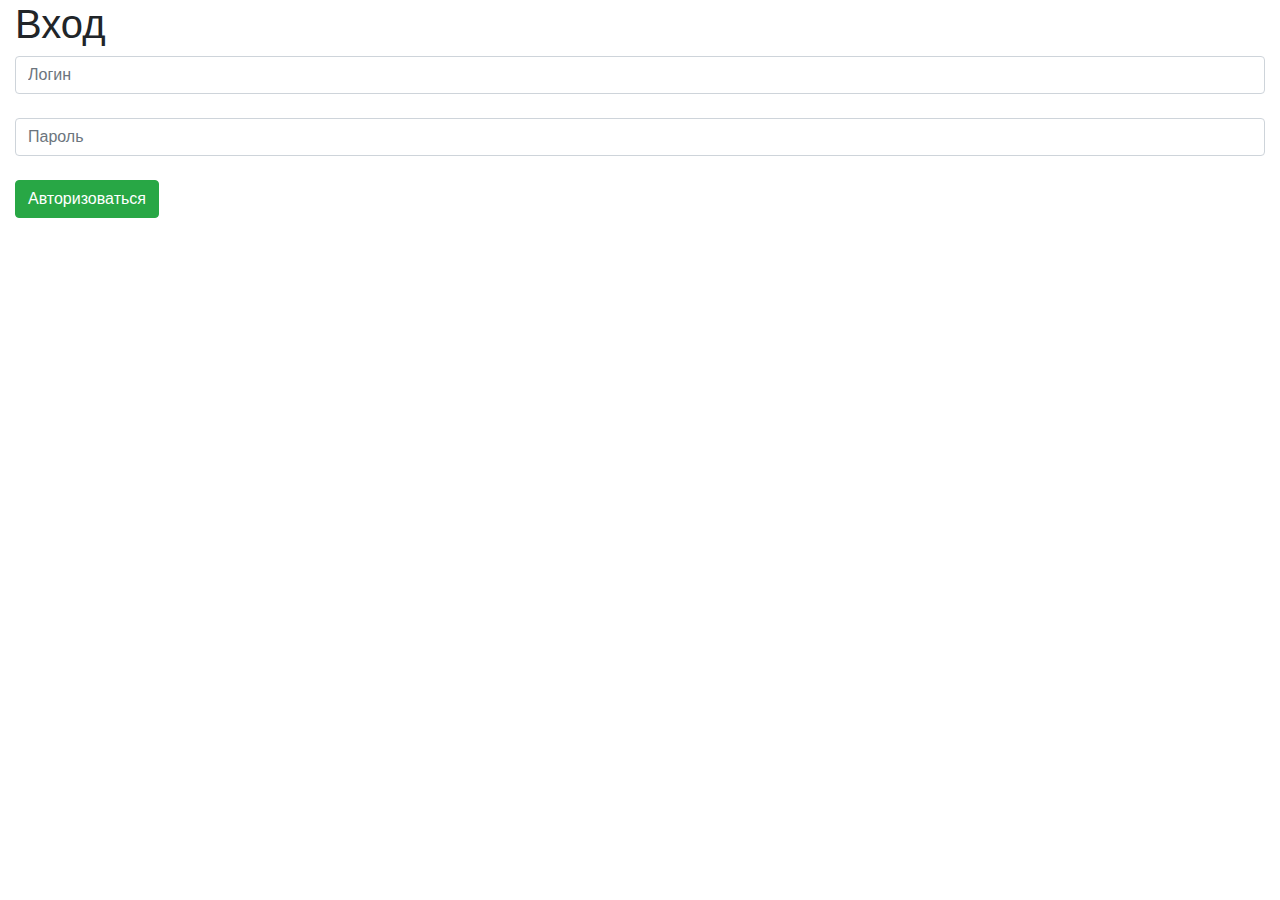
==== index.html @ 7eb765a5 "Вторая версия" ====
<!DOCTYPE html>
<html lang="ru">
<head>
    <meta charset="utf-8">

    <link rel="stylesheet" href="https://stackpath.bootstrapcdn.com/bootstrap/4.3.1/css/bootstrap.min.css" integrity="sha384-ggOyR0iXCbMQv3Xipma34MD+dH/1fQ784/j6cY/iJTQUOhcWr7x9JvoRxT2MZw1T" crossorigin="anonymous">
    <script src="https://stackpath.bootstrapcdn.com/bootstrap/4.3.1/js/bootstrap.min.js" integrity="sha384-JjSmVgyd0p3pXB1rRibZUAYoIIy6OrQ6VrjIEaFf/nJGzIxFDsf4x0xIM+B07jRM" crossorigin="anonymous"></script>

    <title>Вход</title>
</head>
<body>


        <div class="col">
            <h1>Вход</h1>
            <form action="auth.php" method="post">
                <input type="text" name="login" class="form-control" id="login" placeholder="Логин"><br>
                <input type="password" name="pass" class="form-control" id="pass" placeholder="Пароль"><br>
                <button class="btn btn-success">Авторизоваться</button><br>
            </form>
        </div>

    </div>
</div>

</body>
</html>
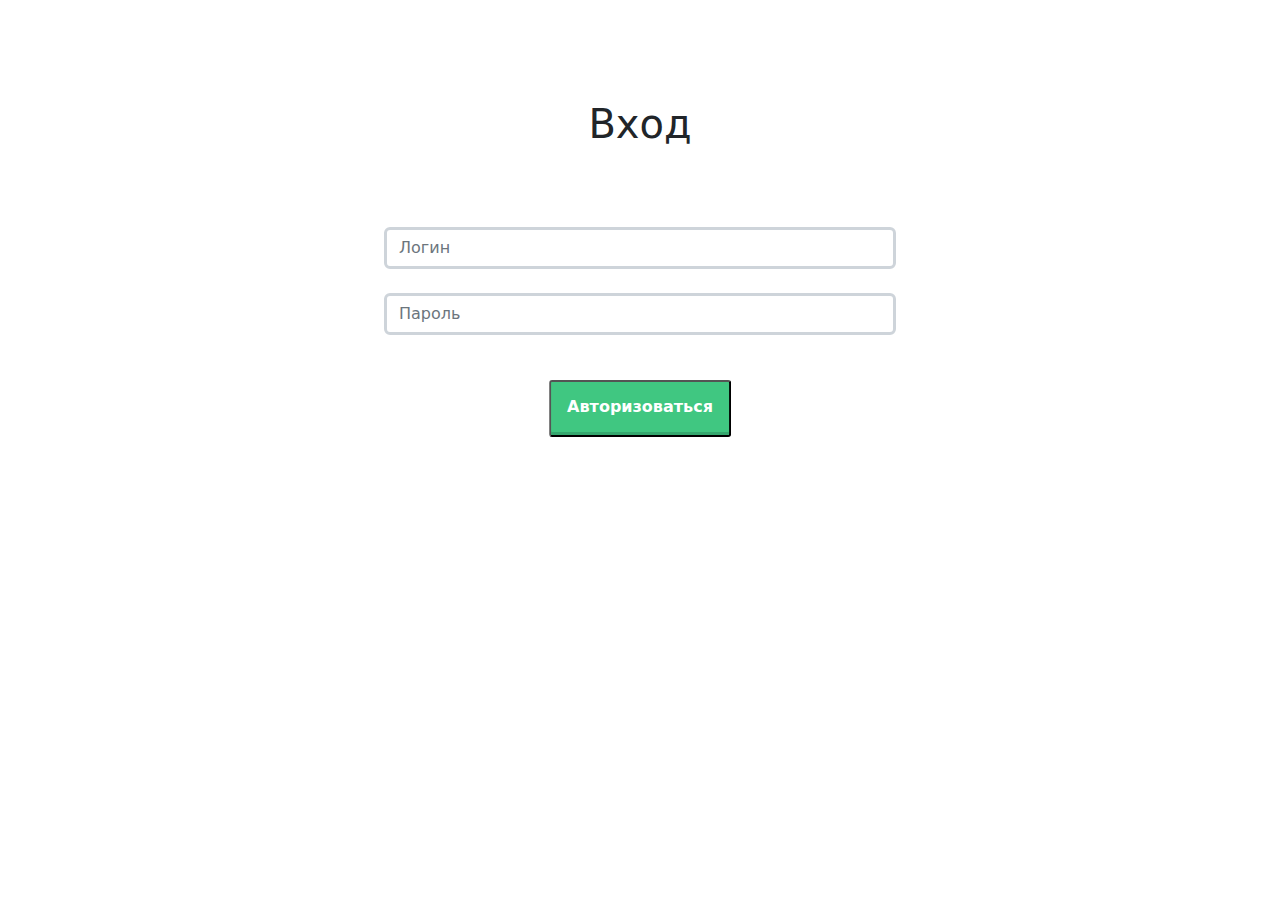
==== commit d653935d: "Третья версия" ====
--- a/index.html
+++ b/index.html
@@ -3,8 +3,8 @@
 <head>
     <meta charset="utf-8">
 
-    <link rel="stylesheet" href="https://stackpath.bootstrapcdn.com/bootstrap/4.3.1/css/bootstrap.min.css" integrity="sha384-ggOyR0iXCbMQv3Xipma34MD+dH/1fQ784/j6cY/iJTQUOhcWr7x9JvoRxT2MZw1T" crossorigin="anonymous">
-    <script src="https://stackpath.bootstrapcdn.com/bootstrap/4.3.1/js/bootstrap.min.js" integrity="sha384-JjSmVgyd0p3pXB1rRibZUAYoIIy6OrQ6VrjIEaFf/nJGzIxFDsf4x0xIM+B07jRM" crossorigin="anonymous"></script>
+    <link rel="stylesheet" href="bootstrap.css">
+
 
     <title>Вход</title>
 </head>
@@ -16,12 +16,11 @@
             <form action="auth.php" method="post">
                 <input type="text" name="login" class="form-control" id="login" placeholder="Логин"><br>
                 <input type="password" name="pass" class="form-control" id="pass" placeholder="Пароль"><br>
-                <button class="btn btn-success">Авторизоваться</button><br>
+                <button class="button">Авторизоваться</button><br>
             </form>
         </div>
 
     </div>
 </div>
-
 </body>
 </html>
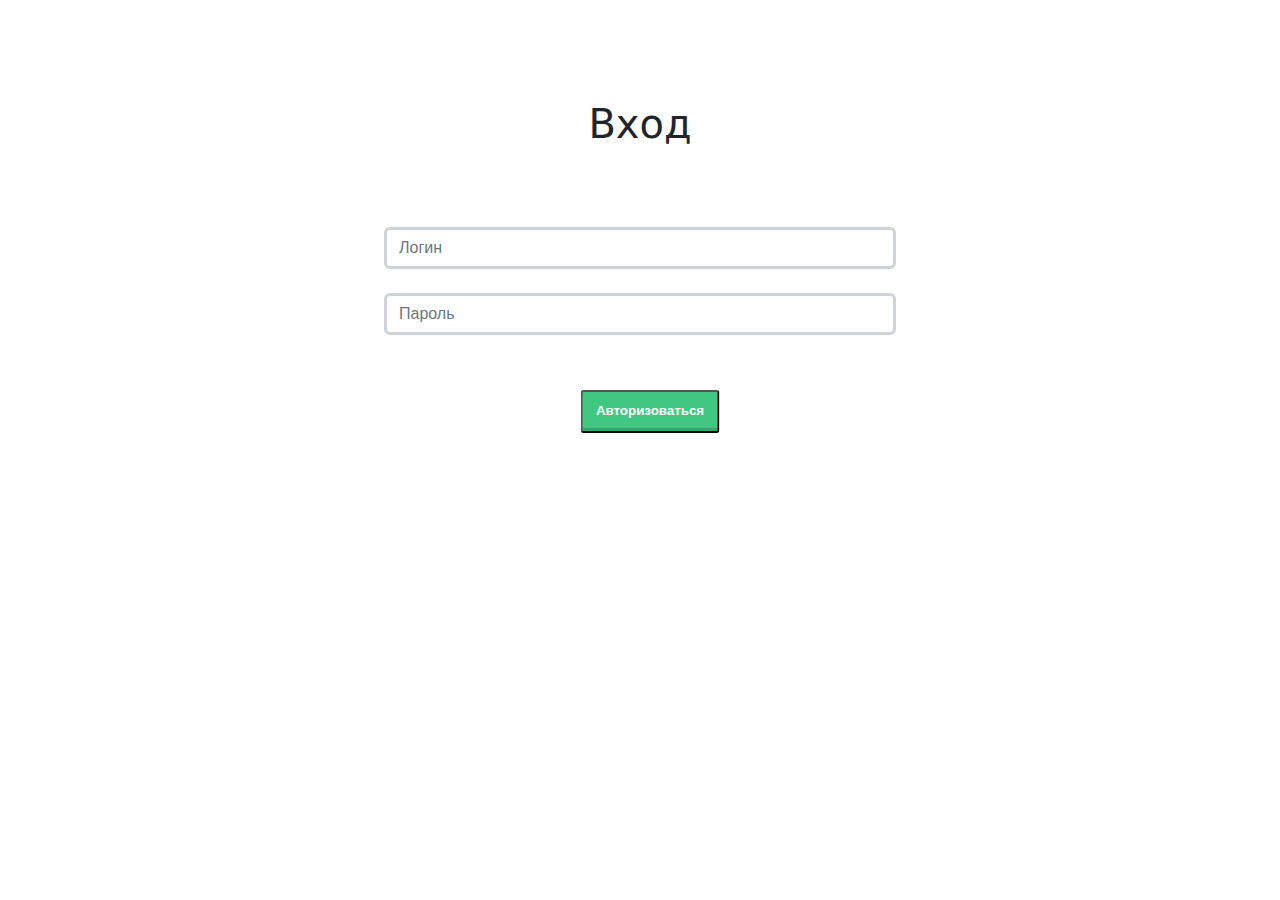
==== commit 7d927c53: "Четвертая версия" ====
--- a/index.html
+++ b/index.html
@@ -2,15 +2,10 @@
 <html lang="ru">
 <head>
     <meta charset="utf-8">
-
     <link rel="stylesheet" href="bootstrap.css">
-
-
     <title>Вход</title>
 </head>
 <body>
-
-
         <div class="col">
             <h1>Вход</h1>
             <form action="auth.php" method="post">
@@ -19,7 +14,6 @@
                 <button class="button">Авторизоваться</button><br>
             </form>
         </div>
-
     </div>
 </div>
 </body>
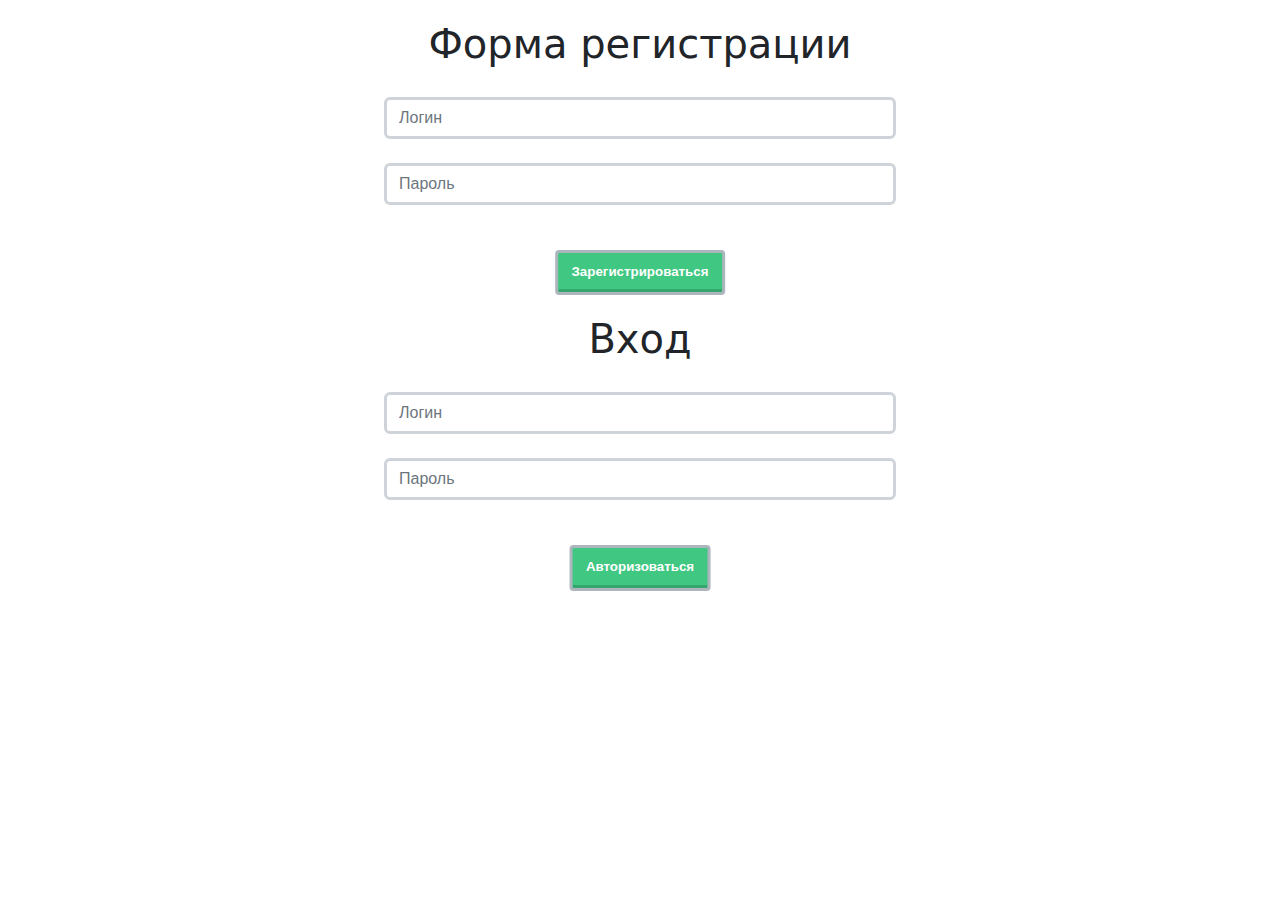
==== commit 399f4f59: "Пятая версия" ====
--- a/index.html
+++ b/index.html
@@ -6,6 +6,14 @@
     <title>Вход</title>
 </head>
 <body>
+<div class="col">
+    <h1>Форма регистрации</h1>
+    <form action="registr.php" method="post">
+        <input type="text" name="login" class="form-control" id="res_login" placeholder="Логин"><br>
+        <input type="password" name="pass" class="form-control" id="res_pass" placeholder="Пароль"><br>
+        <button class="button">Зарегистрироваться</button><br>
+    </form>
+</div>
         <div class="col">
             <h1>Вход</h1>
             <form action="auth.php" method="post">
